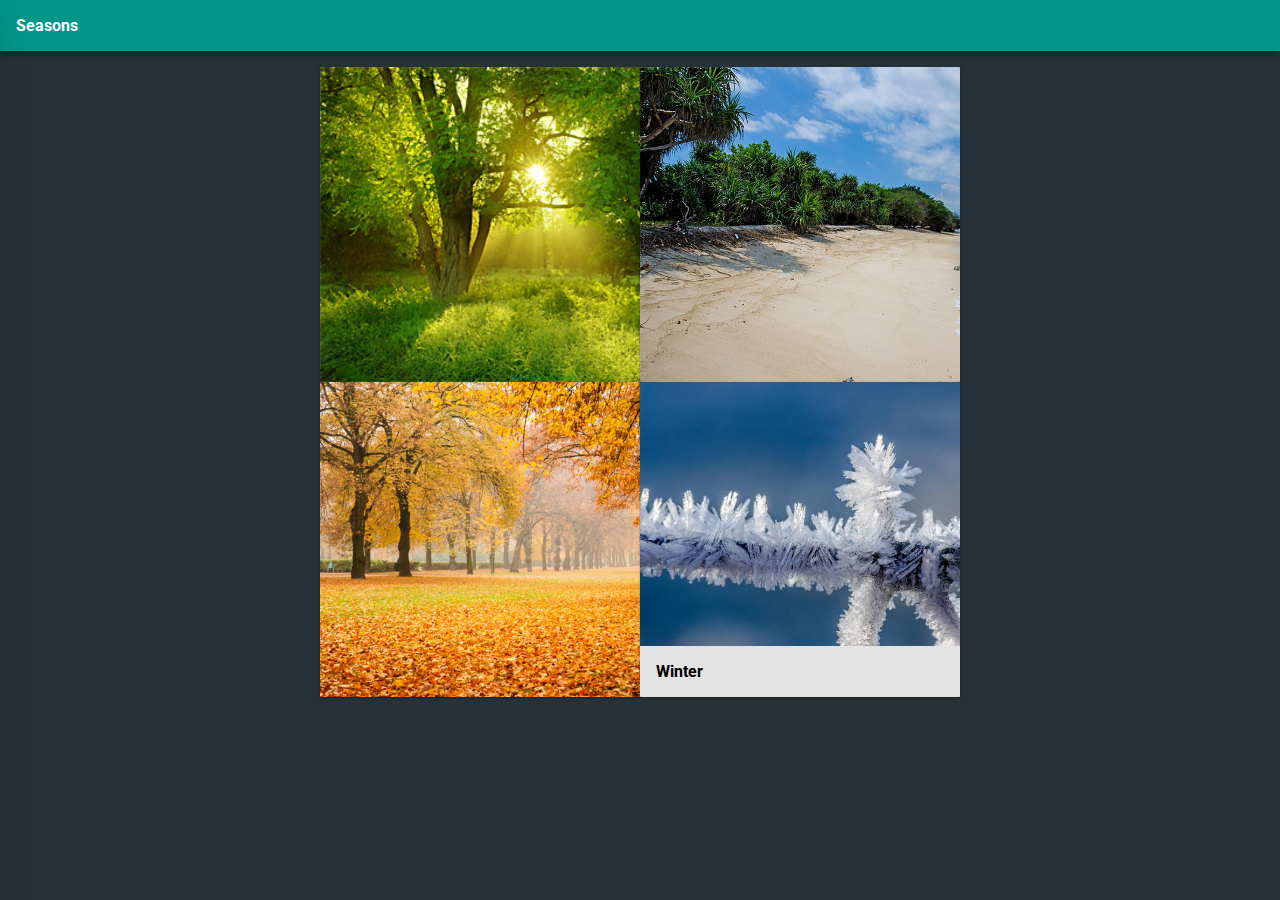
==== index.html @ 1ef4a192 "Text in menu head." ====
<!DOCTYPE html>
<html>
    <head>
        <meta charset="utf-8">
        <meta name="viewport" content="width=device-width, initial-scale=1.0">
        <title>Seasons</title>
        <link rel="stylesheet" href="grid.css">
        <link rel="stylesheet" href="card.css">
        <link rel="stylesheet" href="navbar.css">
        <link rel="stylesheet" href="style.css">
        <script src="script.js"></script>
    </head>
    <body>
        
        <div class="nav" style="background: #009688;">
            <span class="title">Seasons</span>
            <div class="menu">
                <div class="head"><span>A project of two idiots</span></div>
                <a href="lol.html" class="btn"><b>lol.html</b> by Martin</a>
            </div>
        </div>
        <div id="season-spring" class="card hover col-3 left-3 col-m-4 left-m-2">
            <div class="card-bottom"><b>Spring</b><p>1</p></div>
        </div>
        <div id="season-summer" class="card hover col-3 col-m-4">
            <div class="card-bottom"><b>Summer</b><p>2</p></div>
        </div>
        <div id="season-autumn" class="card hover col-3 left-3 col-m-4 left-m-2">
            <div class="card-bottom"><b>Autumn</b><p>3</p></div>
        </div>
        <div id="season-winter" class="card hover col-3 col-m-4">
			<div class="card-section-bottom"><b>Winter</b></div>
            <div class="card-bottom"><p>4</p></div>
        </div>
        
    </body>
</html>
---- grid.css ----
/*<meta name="viewport" content="width=device-width, initial-scale=1.0">
<link rel="stylesheet" href="grid.css">*/
*
{
    -webkit-box-sizing: border-box;
    -moz-box-sizing: border-box;
    box-sizing: border-box;
}
/*PHONE AND DEFAULT*/
[class*="col-"]
{
    position: relative;
    float: left;
    width: 100%;
    margin-left: 0;
    margin-right: 0;
}
/*TEXT*/
*
{
    font-size: 24px;
}
h1
{
    font-size: 48px;
}
h2
{
    font-size: 34px;
}
h3
{
    font-size: 32px;
}
h4
{
    font-size: 30px;
}
h5
{
    font-size: 28px;
}
h6
{
    font-size: 26px;
}

/*TABLET*/
@media only screen and (min-width: 730px)
{
    .left-m-1 {margin-left: 8.33%;}
    .left-m-2 {margin-left: 16.66%;}
    .left-m-3 {margin-left: 25%;}
    .left-m-4 {margin-left: 33.33%;}
    .left-m-5 {margin-left: 41.66%;}
    .left-m-6 {margin-left: 50%;}
    .left-m-7 {margin-left: 58.33%;}
    .left-m-8 {margin-left: 66.66%;}
    .left-m-9 {margin-left: 75%;}
    .left-m-10 {margin-left: 83.33%;}
    .left-m-11 {margin-left: 91.66%;}
    .col-m-1 {width: 8.33%;}
    .col-m-2 {width: 16.66%;}
    .col-m-3 {width: 25%;}
    .col-m-4 {width: 33.33%;}
    .col-m-5 {width: 41.66%;}
    .col-m-6 {width: 50%;}
    .col-m-7 {width: 58.33%;}
    .col-m-8 {width: 66.66%;}
    .col-m-9 {width: 75%;}
    .col-m-10 {width: 83.33%;}
    .col-m-11 {width: 91.66%;}
    .col-m-12 {width: 100%;}
    *
    {
        font-size: 20px;
    }
    h1
    {
        font-size: 34px;
    }
    h2
    {
        font-size: 32px;
    }
    h3
    {
        font-size: 30px;
    }
    h4
    {
        font-size: 28px;
    }
    h5
    {
        font-size: 26px;
    }
    h6
    {
        font-size: 24px;
    }
}
/*DESKTOP*/
@media only screen and (min-width: 1024px)
{
    .left-0 {margin-left: 0;}
    .left-1 {margin-left: 8.33%;}
    .left-2 {margin-left: 16.66%;}
    .left-3 {margin-left: 25%;}
    .left-4 {margin-left: 33.33%;}
    .left-5 {margin-left: 41.66%;}
    .left-6 {margin-left: 50%;}
    .left-7 {margin-left: 58.33%;}
    .left-8 {margin-left: 66.66%;}
    .left-9 {margin-left: 75%;}
    .left-10 {margin-left: 83.33%;}
    .left-11 {margin-left: 91.66%;}
    .col-1 {width: 8.33%;}
    .col-2 {width: 16.66%;}
    .col-3 {width: 25%;}
    .col-4 {width: 33.33%;}
    .col-5 {width: 41.66%;}
    .col-6 {width: 50%;}
    .col-7 {width: 58.33%;}
    .col-8 {width: 66.66%;}
    .col-9 {width: 75%;}
    .col-10 {width: 83.33%;}
    .col-11 {width: 91.66%;}
    .col-12 {width: 100%;}
    *
    {
        font-size: 16px;
    }
    h1
    {
        font-size: 28px;
    }
    h2
    {
        font-size: 24px;
    }
    h3
    {
        font-size: 22px;
    }
    h4
    {
        font-size: 20px;
    }
    h5
    {
        font-size: 18px;
    }
    h6
    {
        font-size: 16px;
    }
}
---- card.css ----
﻿.card
{
	z-index: 0;
	box-sizing: border-box;
	border-radius: 1px;
	padding: 16px;
	overflow: hidden;
	background: #FFF;
	color: #000;
	box-shadow: 0 1px 3px rgba(0,0,0,0.12), 0 1px 2px rgba(0,0,0,0.24);
	-webkit-transition: all .2s ease-in-out;
	transition: all .2s ease-in-out;
}
.card *
{
	color: #000;
}
.hover:hover
{
	z-index: 1;
	box-shadow: 0 14px 28px rgba(0,0,0,0.25), 0 10px 10px rgba(0,0,0,0.22);
}
.active
{
	cursor: pointer;
}
.active:active
{
	box-shadow: 0 1px 3px rgba(0,0,0,0.12), 0 1px 2px rgba(0,0,0,0.24);
}
.card-section
{
	width: calc(100% + 32px);
	padding: 16px;
	margin: -16px;
	background-color: #E3E3E3;
}
.card-section-bottom
{
	width: calc(100% + 32px);
	padding: 16px;
	margin: -16px;
	background-color: #E3E3E3;
	position: absolute;
	bottom: 16px;
}

.card > .card-bottom
{
    box-sizing: border-box;
    overflow: hidden;
    width: 100%;
    height: inherit;
    margin: 0 -16px;
    padding: 16px;
    background-color: #E3E3E3;
    transition: all 0.3s cubic-bezier(.25,.8,.25,1);
    position: absolute;
    bottom: -100%;
}
.card:hover > .card-bottom
{
	z-index: 1;
    bottom: 0;
}
---- navbar.css ----
.nav
{
    z-index: 10;
    box-sizing: border-box;
    position: relative;
    padding: 16px;
    margin: 0 0 16px 0;
    background-color: inherit;
    box-shadow: 0 3px 6px rgba(0,0,0,0.16), 0 3px 6px rgba(0,0,0,0.23);
}
.nav.bottom
{
    position: fixed;
    width: 100%;
    bottom: 0;
    margin: 16px 0 0 0;
}
.nav > .title
{
    font-weight: bold;
    cursor: default;
}
.nav > .btn
{
    float: right;
    margin: 0 8px;
    text-decoration: none;
}

.menu
{
    z-index: 12;
    box-sizing: border-box;
    overflow: hidden;
    position: fixed;
    left: -81%;
    top: 0;
    width: 80%;
    height: 100vh;
    background: #FFF;
    color: #000;
    box-shadow: 0 19px 38px rgba(0,0,0,0.30), 0 15px 12px rgba(0,0,0,0.22);
    transition: all 0.3s cubic-bezier(.25,.8,.25,1);
}
@media only screen and (min-width: 730px) { .menu
    {
        left: -41%;
        width: 40%;
    }
}
@media only screen and (min-width: 1024px) { .menu
    {
        left: -26%;
        width: 25%;
    }
}
.menu:hover, .nav > .title:active ~ .menu
{
    left: 0;
}
.menu *
{
    color: #000;
}
.menu > .head
{
    width: 100%;
    height: 192px;
    padding: 16px;
    background: #00796B;
}
.menu > .head *
{
    position: absolute;
    top: calc(192px - 48px);
    line-height: 32px;
    color: #FFF;
}
.menu > a
{
    display: block;
    width: 100%;
    padding: 16px;
    text-decoration: none;
    transition: all 0.3s cubic-bezier(.25,.8,.25,1);
}
.menu > a:hover
{
    background: #E3E3E3;
}
---- style.css ----
@import url('https://fonts.googleapis.com/css?family=Roboto');
*
{
    padding: 0;
    margin: 0;
    font-family: 'Roboto', sans-serif;
    color: #FFF;
}
body
{
    background: #263238;
}
.center-text
{
    text-align: center;
}
.line-space
{
    line-height: 6vh;
}
#season-spring
{
    background-image: url('media/spring.jpg');
    background-size: cover;
    height: 35vh;
}
#season-summer
{
    background-image: url('media/summer.jpg');
    background-size: cover;
    height: 35vh;
}
#season-autumn
{
    background-image: url('media/autumn.jpg');
    background-size: cover;
    height: 35vh;
}
#season-winter
{
    background-image: url('media/winter.jpg');
    background-size: cover;
    height: 35vh;
}
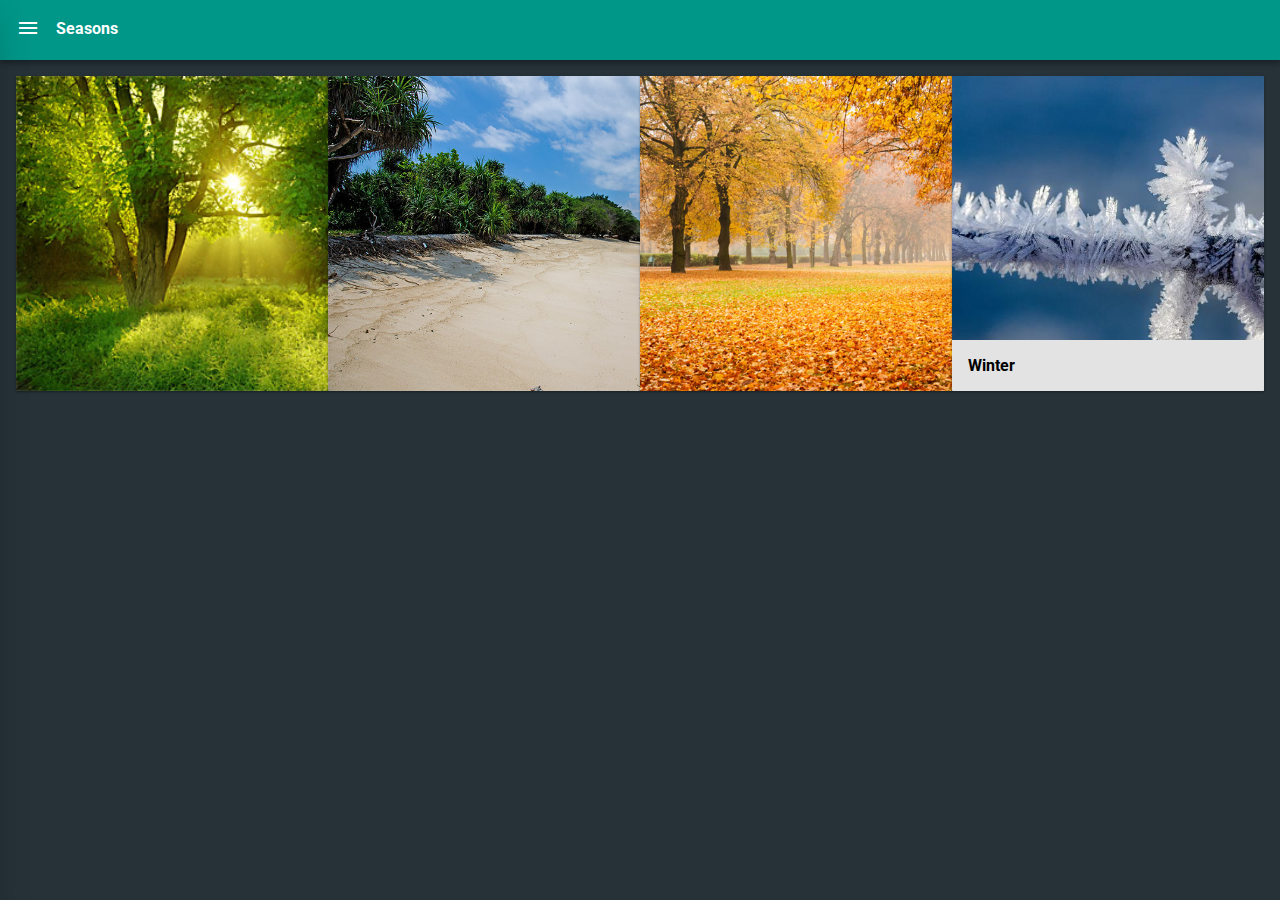
==== commit 1253bca9: "Cards in new location, navbar icon added." ====
--- a/index.html
+++ b/index.html
@@ -4,6 +4,8 @@
         <meta charset="utf-8">
         <meta name="viewport" content="width=device-width, initial-scale=1.0">
         <title>Seasons</title>
+        <link href="https://fonts.googleapis.com/icon?family=Material+Icons"
+        rel="stylesheet">
         <link rel="stylesheet" href="grid.css">
         <link rel="stylesheet" href="card.css">
         <link rel="stylesheet" href="navbar.css">
@@ -11,27 +13,32 @@
         <script src="script.js"></script>
     </head>
     <body>
-        
+        <!--NAVBAR-->
         <div class="nav" style="background: #009688;">
+            <i class="icon material-icons">menu</i>
             <span class="title">Seasons</span>
             <div class="menu">
                 <div class="head"><span>A project of two idiots</span></div>
                 <a href="lol.html" class="btn"><b>lol.html</b> by Martin</a>
+                <hr>
+                <span>by Martin 'n' Csáki</span>
             </div>
         </div>
-        <div id="season-spring" class="card hover col-3 left-3 col-m-4 left-m-2">
-            <div class="card-bottom"><b>Spring</b><p>1</p></div>
+        <!--CONTENT-->
+        <div class="container">
+            <div id="season-spring" class="card hover col-3 left-0 col-m-4 left-m-2">
+                <div class="card-bottom"><b>Spring</b><p>1</p></div>
+            </div>
+            <div id="season-summer" class="card hover col-3 col-m-4">
+                <div class="card-bottom"><b>Summer</b><p>2</p></div>
+            </div>
+            <div id="season-autumn" class="card hover col-3 left-0 col-m-4 left-m-2">
+                <div class="card-bottom"><b>Autumn</b><p>3</p></div>
+            </div>
+            <div id="season-winter" class="card hover col-3 col-m-4">
+                <div class="card-section-bottom"><b>Winter</b></div>
+                <div class="card-bottom"><p>4</p></div>
+            </div>
         </div>
-        <div id="season-summer" class="card hover col-3 col-m-4">
-            <div class="card-bottom"><b>Summer</b><p>2</p></div>
-        </div>
-        <div id="season-autumn" class="card hover col-3 left-3 col-m-4 left-m-2">
-            <div class="card-bottom"><b>Autumn</b><p>3</p></div>
-        </div>
-        <div id="season-winter" class="card hover col-3 col-m-4">
-			<div class="card-section-bottom"><b>Winter</b></div>
-            <div class="card-bottom"><p>4</p></div>
-        </div>
-        
     </body>
 </html>--- a/grid.css
+++ b/grid.css
@@ -5,6 +5,12 @@
     -webkit-box-sizing: border-box;
     -moz-box-sizing: border-box;
     box-sizing: border-box;
+}
+.container
+{
+    padding: 16px;
+    margin: 0;
+    width: 100%;
 }
 /*PHONE AND DEFAULT*/
 [class*="col-"]
--- a/navbar.css
+++ b/navbar.css
@@ -4,7 +4,6 @@
     box-sizing: border-box;
     position: relative;
     padding: 16px;
-    margin: 0 0 16px 0;
     background-color: inherit;
     box-shadow: 0 3px 6px rgba(0,0,0,0.16), 0 3px 6px rgba(0,0,0,0.23);
 }
@@ -13,12 +12,43 @@
     position: fixed;
     width: 100%;
     bottom: 0;
-    margin: 16px 0 0 0;
 }
 .nav > .title
 {
+    position: relative;
+    left: 12px;
+    top: -6px;
     font-weight: bold;
+}
+.nav > i.icon
+{
     cursor: default;
+}
+.nav > i.icon::after
+{
+    content: '';
+    position: fixed;
+    left: 28px;
+    top: 28px;
+    width: 0px;
+    height: 0px;
+    border-radius: 100%;
+    background: rgba(0,0,0,0);
+    transition: all 0.3s cubic-bezier(.25,.8,.25,1);
+}
+.nav > i.icon:hover::after
+{
+    content: '';
+    left: 4px;
+    top: 4px;
+    width: 48px;
+    height: 48px;
+    background: rgba(0,0,0,0.16);
+}
+.nav > i.icon:active::after
+{
+    content: '';
+    background: rgba(0,0,0,0.3);
 }
 .nav > .btn
 {
@@ -54,7 +84,7 @@
         width: 25%;
     }
 }
-.menu:hover, .nav > .title:active ~ .menu
+.menu:hover, .nav > .title:active ~ .menu, .nav > .icon:active ~ .menu
 {
     left: 0;
 }
@@ -76,7 +106,7 @@
     line-height: 32px;
     color: #FFF;
 }
-.menu > a
+.menu > a, .menu > span, .menu > p
 {
     display: block;
     width: 100%;
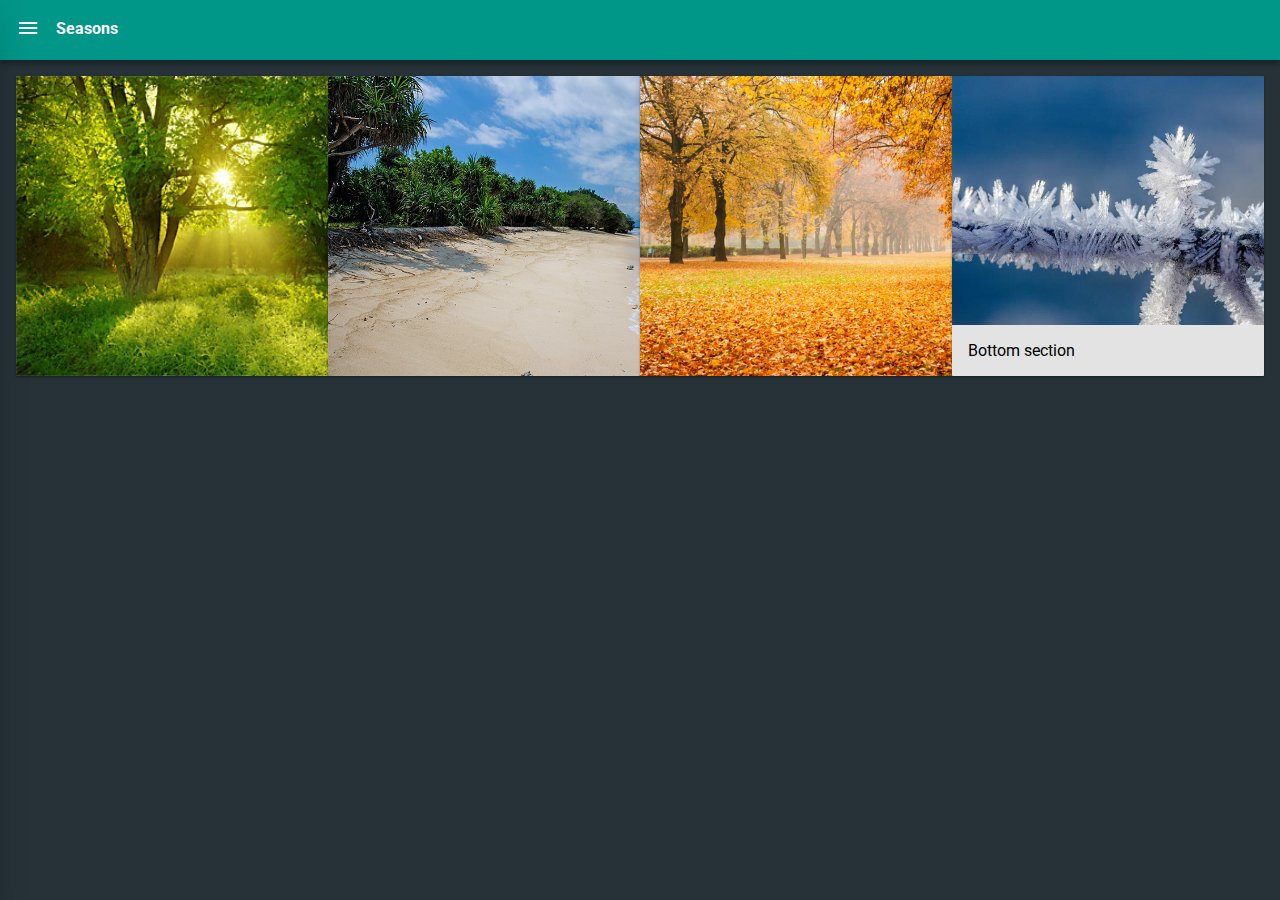
==== commit 059401d1: "Vertical grid added." ====
--- a/index.html
+++ b/index.html
@@ -26,18 +26,18 @@
         </div>
         <!--CONTENT-->
         <div class="container">
-            <div id="season-spring" class="card hover col-3 left-0 col-m-4 left-m-2">
+            <div id="season-spring" class="card hover col-3 row-2 left-0 col-m-5 row-m-4 left-m-1 row-s-3">
                 <div class="card-bottom"><b>Spring</b><p>1</p></div>
             </div>
-            <div id="season-summer" class="card hover col-3 col-m-4">
+            <div id="season-summer" class="card hover col-3 row-2 col-m-5 row-m-4 row-s-3">
                 <div class="card-bottom"><b>Summer</b><p>2</p></div>
             </div>
-            <div id="season-autumn" class="card hover col-3 left-0 col-m-4 left-m-2">
+            <div id="season-autumn" class="card hover col-3 row-2 left-0 col-m-5 row-m-4 left-m-1 row-s-3">
                 <div class="card-bottom"><b>Autumn</b><p>3</p></div>
             </div>
-            <div id="season-winter" class="card hover col-3 col-m-4">
-                <div class="card-section-bottom"><b>Winter</b></div>
-                <div class="card-bottom"><p>4</p></div>
+            <div id="season-winter" class="card hover col-3 row-2 col-m-5 row-m-4 row-s-3">
+                <div class="card-section-bottom">Bottom section</div>
+                <div class="card-bottom"><b>Winter</b><p>4</p></div>
             </div>
         </div>
     </body>
--- a/grid.css
+++ b/grid.css
@@ -8,6 +8,8 @@
 }
 .container
 {
+    overflow: auto;
+    clear: both;
     padding: 16px;
     margin: 0;
     width: 100%;
@@ -21,6 +23,18 @@
     margin-left: 0;
     margin-right: 0;
 }
+.row-s-1 {height: 8.33vh;}
+.row-s-2 {height: 16.66vh;}
+.row-s-3 {height: 25vh;}
+.row-s-4 {height: 33.33vh;}
+.row-s-5 {height: 41.66vh;}
+.row-s-6 {height: 50vh;}
+.row-s-7 {height: 58.33vh;}
+.row-s-8 {height: 66.66vh;}
+.row-s-9 {height: 75vh;}
+.row-s-10 {height: 83.33vh;}
+.row-s-11 {height: 91.66vh;}
+.row-s-12 {height: 100vh;}
 /*TEXT*/
 *
 {
@@ -77,6 +91,18 @@
     .col-m-10 {width: 83.33%;}
     .col-m-11 {width: 91.66%;}
     .col-m-12 {width: 100%;}
+    .row-m-1 {height: 8.33vh;}
+    .row-m-2 {height: 16.66vh;}
+    .row-m-3 {height: 25vh;}
+    .row-m-4 {height: 33.33vh;}
+    .row-m-5 {height: 41.66vh;}
+    .row-m-6 {height: 50vh;}
+    .row-m-7 {height: 58.33vh;}
+    .row-m-8 {height: 66.66vh;}
+    .row-m-9 {height: 75vh;}
+    .row-m-10 {height: 83.33vh;}
+    .row-m-11 {height: 91.66vh;}
+    .row-m-12 {height: 100vh;}
     *
     {
         font-size: 20px;
@@ -133,6 +159,18 @@
     .col-10 {width: 83.33%;}
     .col-11 {width: 91.66%;}
     .col-12 {width: 100%;}
+    .row--1 {height: 8.33vh;}
+    .row--2 {height: 16.66vh;}
+    .row--3 {height: 25vh;}
+    .row--4 {height: 33.33vh;}
+    .row--5 {height: 41.66vh;}
+    .row--6 {height: 50vh;}
+    .row--7 {height: 58.33vh;}
+    .row--8 {height: 66.66vh;}
+    .row--9 {height: 75vh;}
+    .row--10 {height: 83.33vh;}
+    .row--11 {height: 91.66vh;}
+    .row--12 {height: 100vh;}
     *
     {
         font-size: 16px;
--- a/style.css
+++ b/style.css
@@ -22,23 +22,19 @@
 {
     background-image: url('media/spring.jpg');
     background-size: cover;
-    height: 35vh;
 }
 #season-summer
 {
     background-image: url('media/summer.jpg');
     background-size: cover;
-    height: 35vh;
 }
 #season-autumn
 {
     background-image: url('media/autumn.jpg');
     background-size: cover;
-    height: 35vh;
 }
 #season-winter
 {
     background-image: url('media/winter.jpg');
     background-size: cover;
-    height: 35vh;
 }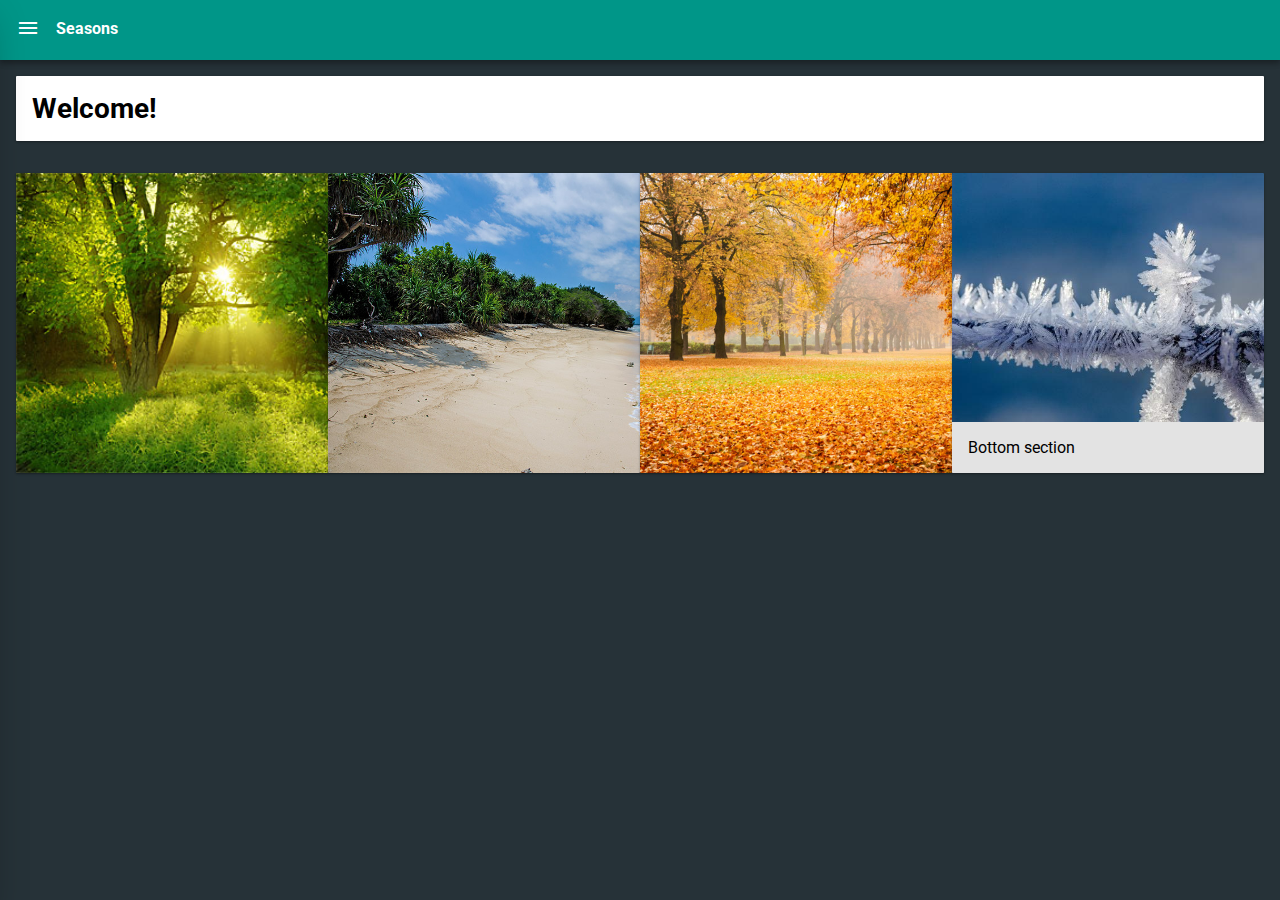
==== commit 100d3839: "Welcome card and more stuff..." ====
--- a/index.html
+++ b/index.html
@@ -26,6 +26,11 @@
         </div>
         <!--CONTENT-->
         <div class="container">
+            <div class="card col-12 left-0 col-m-10 left-m-1">
+                <h1>Welcome!</h1>
+            </div>
+        </div>
+        <div class="container">
             <div id="season-spring" class="card hover col-3 row-2 left-0 col-m-5 row-m-4 left-m-1 row-s-3">
                 <div class="card-bottom"><b>Spring</b><p>1</p></div>
             </div>
--- a/card.css
+++ b/card.css
@@ -27,6 +27,36 @@
 .active:active
 {
 	box-shadow: 0 1px 3px rgba(0,0,0,0.12), 0 1px 2px rgba(0,0,0,0.24);
+}
+.ripple
+{
+	width: 100%;
+	height: 100%;
+	overflow: hidden;
+	border: 1px solid red;
+}
+.ripple::after
+{
+	content: '';
+	z-index: calc(inherit + 1);
+    position: absolute;
+    left: 50%;
+    top: 50%;
+    width: 0px;
+    height: 0px;
+	overflow: hidden;
+    border-radius: 100%;
+    background: rgba(0,0,0,0);
+    transition: all 0.3s cubic-bezier(.25,.8,.25,1);
+}
+.ripple:active::after
+{
+    content: '';
+    left: -25%;
+    top: -25%;
+    width: 150%;
+    height: 150%;
+    background: rgba(0,0,0,0.3);
 }
 .card-section
 {
--- a/navbar.css
+++ b/navbar.css
@@ -27,7 +27,7 @@
 .nav > i.icon::after
 {
     content: '';
-    position: fixed;
+    position: absolute;
     left: 28px;
     top: 28px;
     width: 0px;
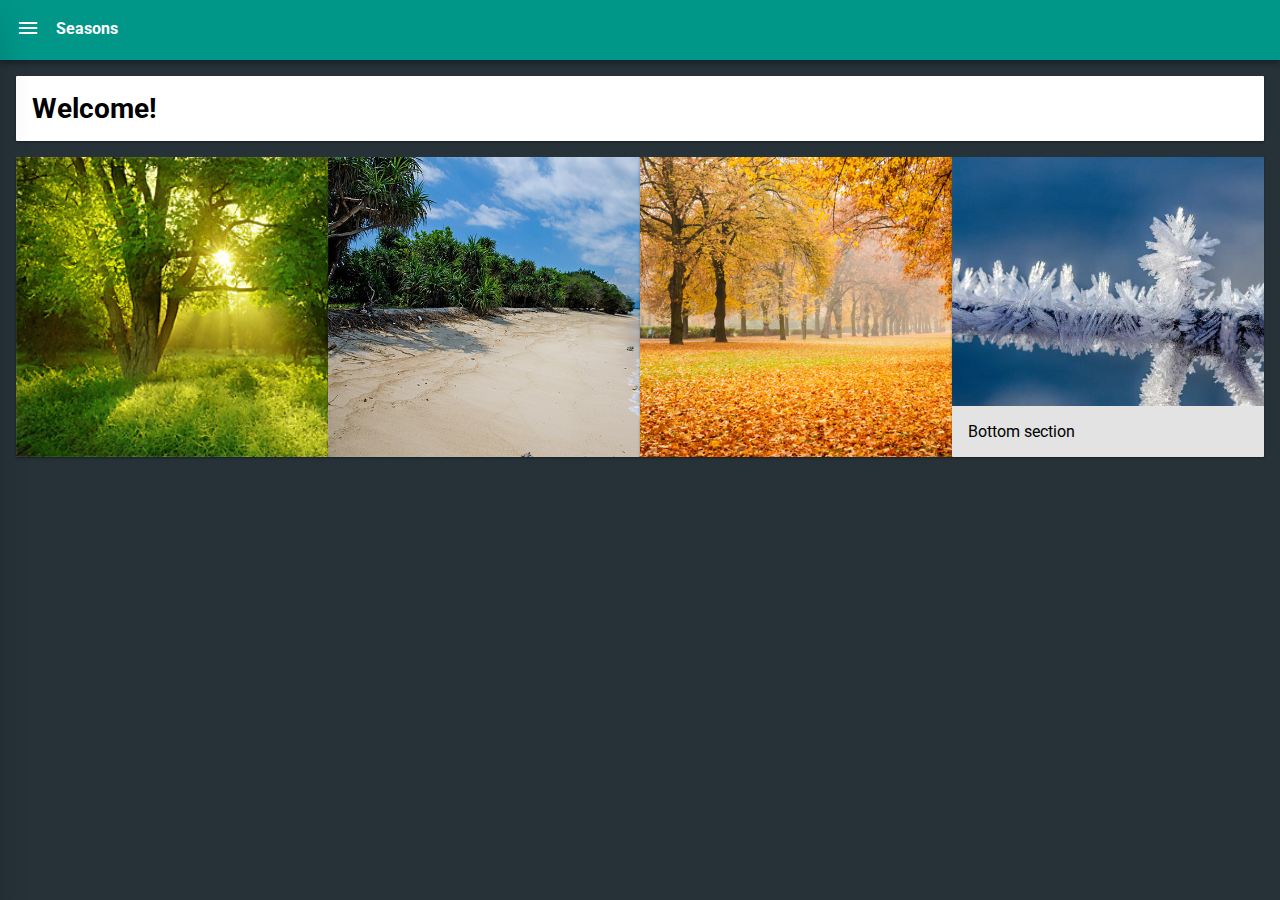
==== commit 9b7f488a: "Link created for lel.html and css changes." ====
--- a/index.html
+++ b/index.html
@@ -16,21 +16,23 @@
         <!--NAVBAR-->
         <div class="nav" style="background: #009688;">
             <i class="icon material-icons">menu</i>
-            <span class="title">Seasons</span>
+            <span class="title fix">Seasons</span>
             <div class="menu">
                 <div class="head"><span>A project of two idiots</span></div>
-                <a href="lol.html" class="btn"><b>lol.html</b> by Martin</a>
+                <span>Martin cucckombói:</span>
+                <a href="lel.html" class="btn">lel.html</a>
+                <a href="lol.html" class="btn">lol.html</a>
                 <hr>
                 <span>by Martin 'n' Csáki</span>
             </div>
         </div>
         <!--CONTENT-->
-        <div class="container">
+        <div class="row">
             <div class="card col-12 left-0 col-m-10 left-m-1">
                 <h1>Welcome!</h1>
             </div>
         </div>
-        <div class="container">
+        <div class="row">
             <div id="season-spring" class="card hover col-3 row-2 left-0 col-m-5 row-m-4 left-m-1 row-s-3">
                 <div class="card-bottom"><b>Spring</b><p>1</p></div>
             </div>
--- a/grid.css
+++ b/grid.css
@@ -6,13 +6,17 @@
     -moz-box-sizing: border-box;
     box-sizing: border-box;
 }
-.container
+.row
 {
     overflow: auto;
     clear: both;
-    padding: 16px;
+    padding: 0 16px 16px 16px;
     margin: 0;
     width: 100%;
+}
+.centered
+{
+    transform: 0;
 }
 /*PHONE AND DEFAULT*/
 [class*="col-"]
@@ -68,6 +72,10 @@
 /*TABLET*/
 @media only screen and (min-width: 730px)
 {
+    .centered
+    {
+        transform: translateX(-50%);
+    }
     .left-m-1 {margin-left: 8.33%;}
     .left-m-2 {margin-left: 16.66%;}
     .left-m-3 {margin-left: 25%;}
@@ -135,6 +143,10 @@
 /*DESKTOP*/
 @media only screen and (min-width: 1024px)
 {
+    .centered
+    {
+        transform: translateX(-50%);
+    }
     .left-0 {margin-left: 0;}
     .left-1 {margin-left: 8.33%;}
     .left-2 {margin-left: 16.66%;}
--- a/card.css
+++ b/card.css
@@ -88,7 +88,7 @@
     position: absolute;
     bottom: -100%;
 }
-.card:hover > .card-bottom
+.card:active > .card-bottom, .card-bottom:hover
 {
 	z-index: 1;
     bottom: 0;
--- a/navbar.css
+++ b/navbar.css
@@ -4,6 +4,7 @@
     box-sizing: border-box;
     position: relative;
     padding: 16px;
+    margin: 0 0 16px 0;
     background-color: inherit;
     box-shadow: 0 3px 6px rgba(0,0,0,0.16), 0 3px 6px rgba(0,0,0,0.23);
 }
@@ -17,8 +18,11 @@
 {
     position: relative;
     left: 12px;
+    font-weight: bold !important;
+}
+.nav > .title.fix
+{
     top: -6px;
-    font-weight: bold;
 }
 .nav > i.icon
 {
@@ -114,7 +118,11 @@
     text-decoration: none;
     transition: all 0.3s cubic-bezier(.25,.8,.25,1);
 }
+.menu > a
+{
+    background: #E3E3E3;
+}
 .menu > a:hover
 {
-    background: #E3E3E3;
+    background: #E0E0E0;
 }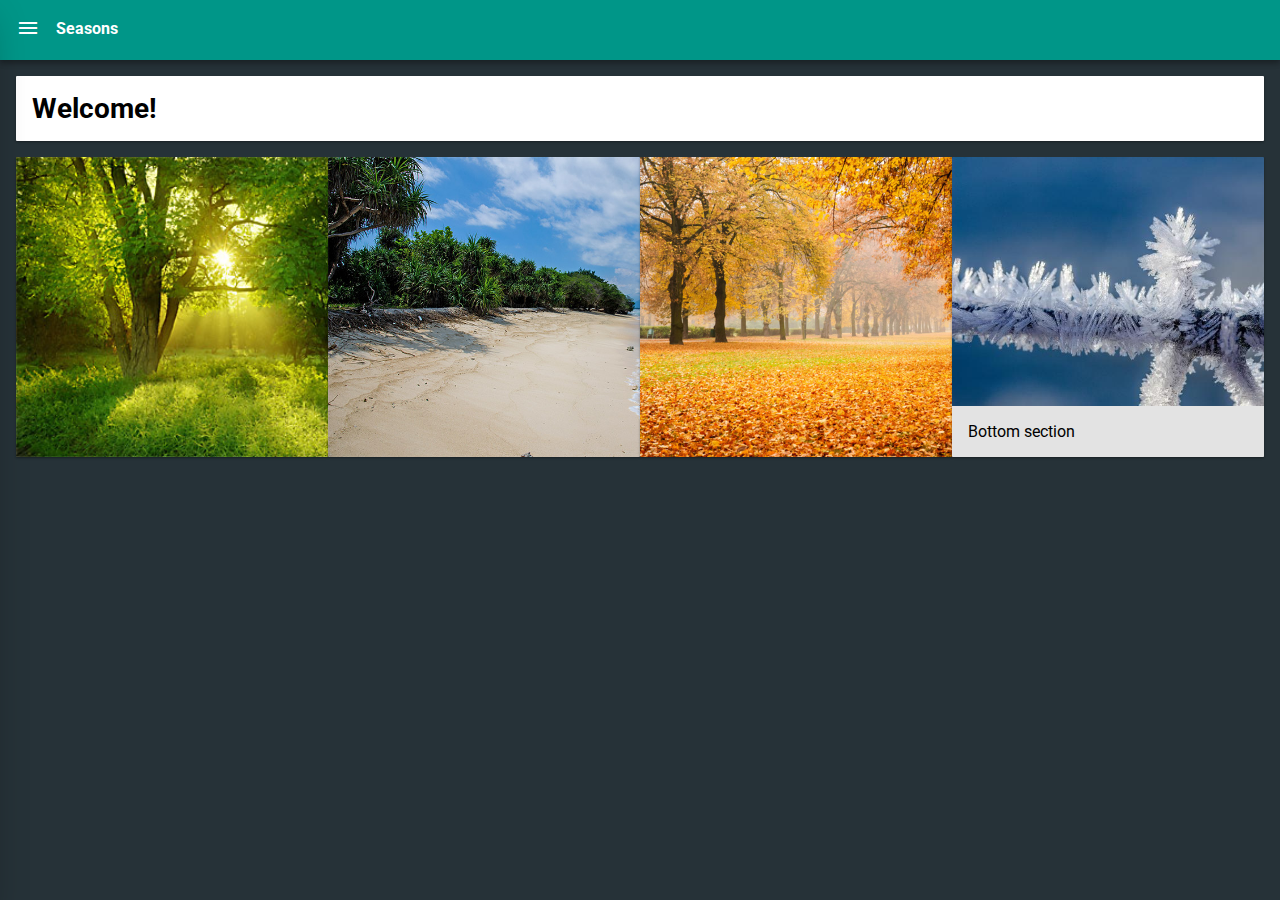
==== commit af11f78d: "Added link pointing at egy.html" ====
--- a/index.html
+++ b/index.html
@@ -20,6 +20,7 @@
             <div class="menu">
                 <div class="head"><span>A project of two idiots</span></div>
                 <span>Martin cucckombói:</span>
+                <a href="egy/egy.html" class="btn">A show-off</a>
                 <a href="lel.html" class="btn">lel.html</a>
                 <a href="lol.html" class="btn">lol.html</a>
                 <hr>
@@ -48,4 +49,4 @@
             </div>
         </div>
     </body>
-</html>+</html>
